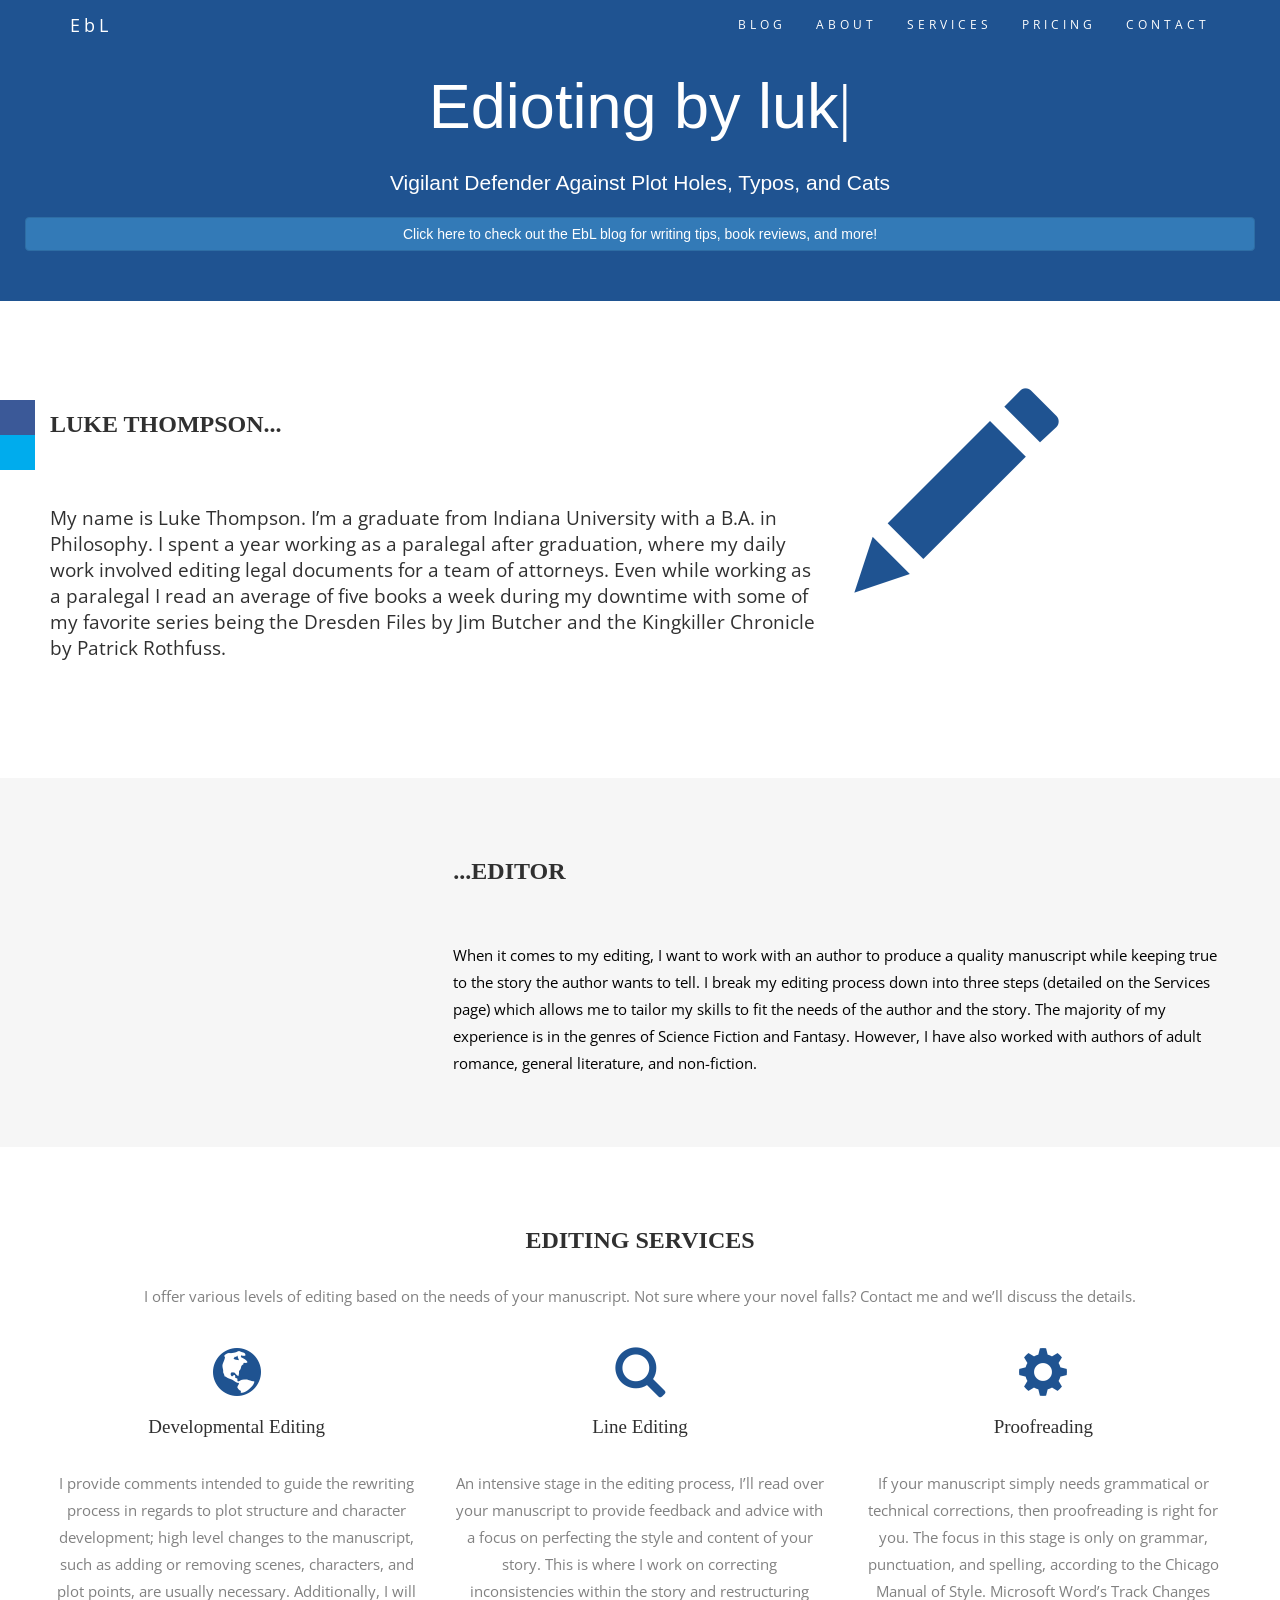
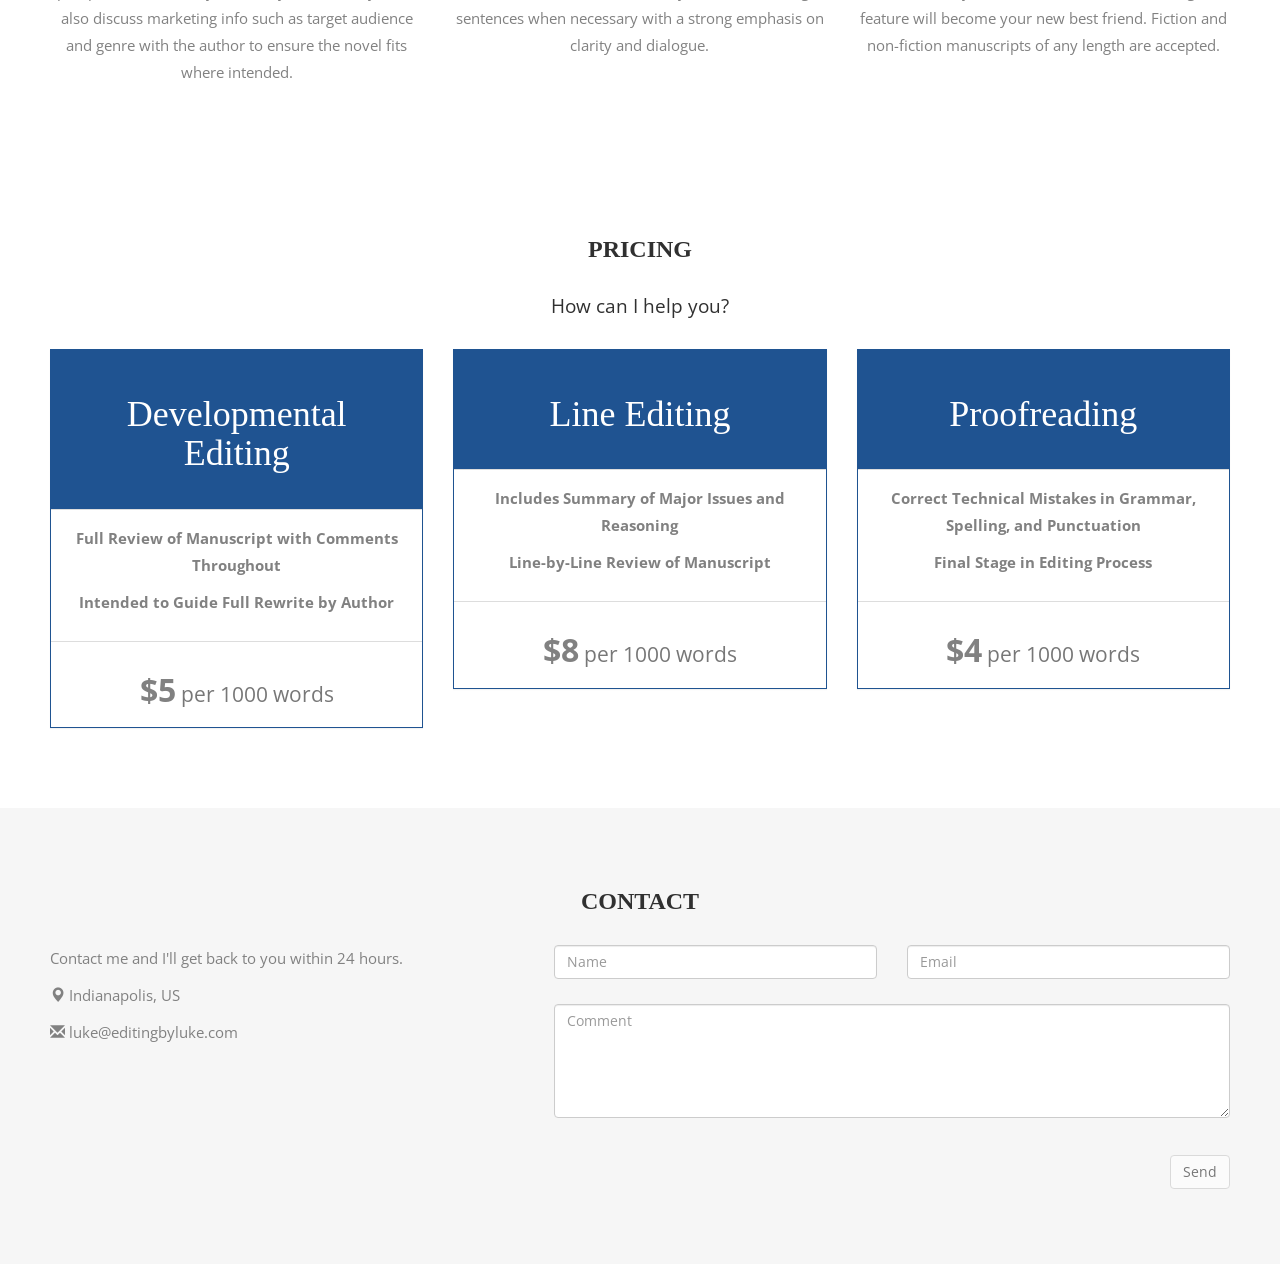
==== index.html @ 29167a0b "final" ====
<!DOCTYPE html>
<html lang="en">
<head>
    <title>Editing by Luke</title>
    <meta charset="utf-8">
    <meta name="viewport" content="width=device-width, initial-scale=1">
    <link rel="stylesheet" href="https://maxcdn.bootstrapcdn.com/bootstrap/3.3.7/css/bootstrap.min.css">
    <link href="https://fonts.googleapis.com/css?family=Old+Standard+TT|Open+Sans" rel="stylesheet">
    <link href="style.css" rel="stylesheet">
    <script src="https://ajax.googleapis.com/ajax/libs/jquery/3.1.1/jquery.min.js"></script>
    <script src="https://maxcdn.bootstrapcdn.com/bootstrap/3.3.7/js/bootstrap.min.js"></script>
    <script src="jquery.js"></script>
    <script src="typed.js"></script>

    <script>
        $(function() {
            $(".element").typed({
                strings: ["Edioting by luke", "Editing by Luke"],
                typeSpeed: 75
            });
        });
    </script>

</head>

<body id="myPage" data-spy="scroll" data-target=".navbar" data-offset="60">

  <aside id="sticky-social">
    <ul>
        <li><a href="http://www.facebook.com/lukthomp" class="entypo-facebook" target="_blank"><span>Facebook</span></a></li>
        <li><a href="http://www.twitter.com/lukthomp" class="entypo-twitter" target="_blank"><span>Twitter</span></a></li>
        <!-- <li><a href="#" class="entypo-gplus" target="_blank"><span>Google+</span></a></li>
        <li><a href="#" class="entypo-linkedin" target="_blank"><span>LinkedIn</span></a></li>
        <li><a href="#" class="entypo-instagrem" target="_blank"><span>Instagram</span></a></li>
        <li><a href="#" class="entypo-stumbleupon" target="_blank"><span>StumbleUpon</span></a></li>
        <li><a href="#" class="entypo-pinterest" target="_blank"><span>Pinterest</span></a></li>
        <li><a href="#" class="entypo-flickr" target="_blank"><span>Flickr</span></a></li>
        <li><a href="#" class="entypo-tumblr" target="_blank"><span>Tumblr</span></a></li>-->
    </ul>
</aside>

    <nav class="navbar navbar-default navbar-fixed-top">
        <div class="container">
            <div class="navbar-header">
                <button type="button" class="navbar-toggle" data-toggle="collapse" data-target="#myNavbar">
        <span class="icon-bar"></span>
        <span class="icon-bar"></span>
        <span class="icon-bar"></span>
      </button>
                <a class="navbar-brand" href="#myPage">EbL</a>
            </div>
            <div class="collapse navbar-collapse" id="myNavbar">
                <ul class="nav navbar-nav navbar-right">
                    <li><a href="http://www.editingbyluke.com/blog">BLOG</a></li>
                    <li><a href="#about">ABOUT</a></li>
                    <li><a href="#services">SERVICES</a></li>
                    <!--<li><a href="#portfolio">TESTIMONIALS</a></li>-->
                    <li><a href="#pricing">PRICING</a></li>
                    <li><a href="#contact">CONTACT</a></li>
                </ul>
            </div>
        </div>
    </nav>

    <div class="jumbotron text-center">
        <span id="editing" class="element"></span>
        <p>Vigilant Defender Against Plot Holes, Typos, and Cats</p>
        <a href="http://www.editingbyluke.com/blog" button type="button" class="btn btn-primary btn-block">Click here to check out the EbL blog for writing tips, book reviews, and more!</a>
    </div>

    <!-- Container (About Section) -->
    <div id="about" class="container-fluid">
        <div class="row">
            <div class="col-sm-8">
                <h2>Luke Thompson...</h2><br>
                <h4>My name is Luke Thompson. I’m a graduate from Indiana University with a B.A. in Philosophy. I spent a year working as a paralegal after graduation, where my daily work involved editing legal documents for a team of attorneys. Even while working as a paralegal I read an average of five books a week during my downtime with some of my favorite series being the Dresden Files by Jim Butcher and the Kingkiller Chronicle by Patrick Rothfuss. </h4><br>
            </div>
            <div class="col-sm-4">
                <span class="glyphicon glyphicon-pencil logo"></span>
            </div>
        </div>
    </div>

    <div id="editbox" class="container-fluid bg-grey">
        <div class="row">
            <div class="col-sm-4">
            </div>
            <div class="col-sm-8">
                <h2>...Editor</h2><br>
                <p>When it comes to my editing, I want to work with an author to produce a quality manuscript while keeping true to the story the author wants to tell. I break my editing process down into three steps (detailed on the Services page) which
                    allows me to tailor my skills to fit the needs of the author and the story. The majority of my experience is in the genres of Science Fiction and Fantasy. However, I have also worked with authors of adult romance, general literature,
                    and non-fiction. </p>
            </div>
        </div>
    </div>

    <!-- Container (Services Section) -->
    <div id="services" class="container-fluid text-center">
        <h2>Editing Services</h2>
        <p>I offer various levels of editing based on the needs of your manuscript. Not sure where your novel falls? Contact me and we’ll discuss the details. </p>
        <br>
        <div id="serviced" class="row slideanim">
            <div class="col-sm-4">
                <span class="glyphicon glyphicon-globe logo-small"></span>
                <h4>Developmental Editing</h4>
                <p>I provide comments intended to guide the rewriting process in regards to plot structure and character development; high level changes to the manuscript, such as adding or removing scenes, characters, and plot points, are usually necessary. Additionally, I will also discuss marketing info such as target audience and genre with the author to ensure the novel fits where intended. </p>
            </div>
            <div class="col-sm-4">
                <span class="glyphicon glyphicon-search logo-small"></span>
                <h4>Line Editing</h4>
                <p>An intensive stage in the editing process, I’ll read over your manuscript to provide feedback and advice with a focus on perfecting the style and content of your story. This is where I work on correcting inconsistencies within the story and restructuring sentences when necessary with a strong emphasis on clarity and dialogue.</p>
            </div>
            <div class="col-sm-4">
                <span class="glyphicon glyphicon-cog logo-small"></span>
                <h4>Proofreading</h4>
                <p>	If your manuscript simply needs grammatical or technical corrections, then proofreading is right for you. The focus in this stage is only on grammar, punctuation, and spelling, according to the Chicago Manual of Style. Microsoft Word’s Track Changes feature will become your new best friend. Fiction and non-fiction manuscripts of any length are accepted.</p>
            </div>
        </div>
    </div>
<!--
    <!- - Container (Portfolio Section) - ->
    <div id="portfolio" class="container-fluid text-center bg-grey">
        <h2 class="slideanim">What my writers say</h2>
        <div id="myCarousel" class="carousel slide slideanim text-center" data-ride="carousel">
            <!- - Indicators - ->
            <ol class="carousel-indicators">
                <li data-target="#myCarousel" data-slide-to="0" class="active"></li>
                <li data-target="#myCarousel" data-slide-to="1"></li>
                <li data-target="#myCarousel" data-slide-to="2"></li>
            </ol>

            <!- - Wrapper for slides - ->
            <div class="carousel-inner" role="listbox">
                <div class="item active">
                    <h4>"Luke knows the English language.  I do not."<br><span style="font-style:normal;">Michael Roe, Pen Guy</span></h4>
                </div>
                <div class="item">
                    <h4>"One word.  That's how long my book is."<br><span style="font-style:normal;">John Doe, <em>This Book Has One Word In It</em></span></h4>
                </div>
                <div class="item">
                    <h4>"My dream is to write a coffeetable book of dank memes."<br><span style="font-style:normal;">President-Elect Donald J. Trump</span></h4>
                </div>
            </div>

            <!- - Left and right controls - ->
            <a class="left carousel-control" href="#myCarousel" role="button" data-slide="prev">
                <span class="glyphicon glyphicon-chevron-left" aria-hidden="true"></span>
                <span class="sr-only">Previous</span>
            </a>
            <a class="right carousel-control" href="#myCarousel" role="button" data-slide="next">
                <span class="glyphicon glyphicon-chevron-right" aria-hidden="true"></span>
                <span class="sr-only">Next</span>
            </a>
        </div>
    </div>
-->
    <!-- Container (Pricing Section) -->
    <div id="pricing" class="container-fluid">
        <div class="text-center">
            <h2>Pricing</h2>
            <h4>How can I help you?</h4>
        </div>
        <div class="row slideanim">
            <div class="col-sm-4 col-xs-12">
                <div class="panel panel-default text-center">
                    <div class="panel-heading">
                        <h1>Developmental Editing</h1>
                    </div>
                    <div class="panel-body">
                        <p><strong>Full Review of Manuscript with Comments Throughout</strong></p>
                        <p><strong>Intended to Guide Full Rewrite by Author</strong></p>
                    </div>
                    <div class="panel-footer">
                        <h3><strong>$5</strong><small> per 1000 words</small></h3>
                    </div>
                </div>
            </div>
            <div class="col-sm-4 col-xs-12">
                <div class="panel panel-default text-center">
                    <div class="panel-heading">
                        <h1>Line Editing</h1>
                    </div>
                    <div class="panel-body">
                        <p><strong>Includes Summary of Major Issues and Reasoning</strong></p>
                        <p><strong>Line-by-Line Review of Manuscript</strong></p>
                    </div>
                    <div class="panel-footer">
                      <h3><strong>$8</strong><small> per 1000 words</small></h3>
                    </div>
                </div>
            </div>
            <div class="col-sm-4 col-xs-12">
                <div class="panel panel-default text-center">
                    <div class="panel-heading">
                        <h1>Proofreading</h1>
                    </div>
                    <div class="panel-body">
                        <p><strong>Correct Technical Mistakes in Grammar, Spelling, and Punctuation</strong></p>
                        <p><strong>Final Stage in Editing Process</strong></p>
                    </div>
                    <div class="panel-footer">
                      <h3><strong>$4</strong><small> per 1000 words</small></h3>
                    </div>
                </div>
            </div>
        </div>
    </div>


    <!-- Container (Contact Section) -->
    <div id="contact" class="container-fluid slideanim bg-grey">
        <h2 class="text-center">CONTACT</h2>
        <div class="row">
            <div class="col-sm-5">
                <p>Contact me and I'll get back to you within 24 hours.</p>
                <p><span class="glyphicon glyphicon-map-marker"></span> Indianapolis, US</p>
                <p><span class="glyphicon glyphicon-envelope"></span> luke@editingbyluke.com</p>
            </div>
            <div class="col-sm-7">
                <form id="contact-form" method="post" action="sendmail.php" role="form">
                    <div class="messages"></div>
                    <div class="row">
                        <div class="col-sm-6 form-group">
                            <input class="form-control" id="name" name="name" placeholder="Name" type="text" required>
                            <div class="help-block with-errors"></div>
                        </div>
                        <div class="col-sm-6 form-group">
                            <input class="form-control" id="email" name="email" placeholder="Email" type="email" required>
                            <div class="help-block with-errors"></div>
                        </div>
                    </div>
                    <textarea class="form-control" id="comments" name="comments" placeholder="Comment" rows="5"></textarea><br>
                    <div class="help-block with-errors"></div>
                    <div class="row">
                        <div class="col-sm-12 form-group">
                            <button class="btn btn-default pull-right" type="submit">Send</button>
                        </div>
                    </div>
                </form>
            </div>
        </div>
    </div>
    <script>
        $(document).ready(function() {
            // Add smooth scrolling to all links in navbar + footer link
            $(".navbar a, footer a[href='#myPage']").on('click', function(event) {
                // Make sure this.hash has a value before overriding default behavior
                if (this.hash !== "") {
                    // Prevent default anchor click behavior
                    event.preventDefault();

                    // Store hash
                    var hash = this.hash;

                    // Using jQuery's animate() method to add smooth page scroll
                    // The optional number (900) specifies the number of milliseconds it takes to scroll to the specified area
                    $('html, body').animate({
                        scrollTop: $(hash).offset().top
                    }, 900, function() {

                        // Add hash (#) to URL when done scrolling (default click behavior)
                        window.location.hash = hash;
                    });
                } // End if
            });

            $(window).scroll(function() {
                $(".slideanim").each(function() {
                    var pos = $(this).offset().top;

                    var winTop = $(window).scrollTop();
                    if (pos < winTop + 600) {
                        $(this).addClass("slide");
                    }
                });
            });
        })
    </script>

    <script src="sendmail.js"></script>
    <script src="validator.js"></script>

</body>

</html>
---- style.css ----
@import url(http://weloveiconfonts.com/api/?family=entypo);

[class*="entypo-"]:before {
   font-family: "entypo", sans-serif;
}
a {
   text-decoration: none;
}
ul {
   list-style: none;
   margin: 0;
   padding: 0;
}

/*.container {
   margin: 0 auto;
   padding: 20px 50px;
   background: white;
}*/

#sticky-social {
   left: 0;
   position: fixed;
   top: 400px;
   z-index: 10;
}

#sticky-social a {
   background: #333;
   color: #fff;
   display: block;
   height: 35px;
   font: 16px "Open Sans", sans-serif;
   line-height: 35px;
   position: relative;
   text-align: center;
   width: 35px;
}
#sticky-social a span {
   line-height: 35px;
   left: -120px;
   position: absolute;
   text-align:center;
   width:120px;
}
#sticky-social a:hover span {
   left: 100%;
}
#sticky-social a[class*="facebook"],
#sticky-social a[class*="facebook"]:hover,
#sticky-social a[class*="facebook"] span { background: #3b5998; }

#sticky-social a[class*="twitter"],
#sticky-social a[class*="twitter"]:hover,
#sticky-social a[class*="twitter"] span { background: #00aced; }
/*
#sticky-social a[class*="gplus"],
#sticky-social a[class*="gplus"]:hover,
#sticky-social a[class*="gplus"] span { background: #dd4b39; }

#sticky-social a[class*="linkedin"],
#sticky-social a[class*="linkedin"]:hover,
#sticky-social a[class*="linkedin"] span { background: #007bb6; }

#sticky-social a[class*="instagrem"],
#sticky-social a[class*="instagrem"]:hover,
#sticky-social a[class*="instagrem"] span { background: #517fa4; }

#sticky-social a[class*="stumbleupon"],
#sticky-social a[class*="stumbleupon"]:hover,
#sticky-social a[class*="stumbleupon"] span { background: #eb4924; }

#sticky-social a[class*="pinterest"],
#sticky-social a[class*="pinterest"]:hover,
#sticky-social a[class*="pinterest"] span { background: #cc2127; }

#sticky-social a[class*="flickr"],
#sticky-social a[class*="flickr"]:hover,
#sticky-social a[class*="flickr"] span { background: #ff0084; }

#sticky-social a[class*="tumblr"],
#sticky-social a[class*="tumblr"]:hover,
#sticky-social a[class*="tumblr"] span { background: #32506d; }*/

body {
    font: 400 15px Open Sans, sans-serif;
    line-height: 1.8;
    color: #818181;
}

h2 {
    font-family: Old Standard TT;
    font-size: 24px;
    text-transform: uppercase;
    color: #303030;
    font-weight: 600;
    margin-bottom: 30px;
}

h4 {
    font-family: Open Sans;
    font-size: 19px;
    line-height: 1.375em;
    color: #303030;
    font-weight: 400;
    margin-bottom: 30px;
}

#editing {
    fontfamily: Old Standard TT;
    font-size: 63px;
    color: white;
}

#serviced h4 {
    font-family: Old Standard TT;
}

#pricing h1 {
    font-family: Old Standard TT;
}

#editbox  {
    background-image: url("http://i.imgur.com/8rT6X0W.jpg");
    background-attachment: fixed;
    background-position: center;
    background-repeat: no-repeat;
    background-size: cover;
    color: black;

}

#portfolio  {
  background-image: url("http://i.imgur.com/UryoTNL.jpg");
  background-attachment: fixed;
  background-position: center;
  background-repeat: no-repeat;
  background-size: cover;
  color: white;
}

#contact  {
  background-image: url("http://i.imgur.com/mUqJsK5.jpg");
  background-attachment: fixed;
  background-position: center top 200px;
  background-repeat: no-repeat;
  background-size: cover;
}

.btn {
    white-space: normal;
}

.jumbotron {
    background-color: #1f5391;
    color: #fff;
    padding: 50px 25px;
    font-family: Old Standard TT, sans-serif;
}

.container-fluid {
    padding: 60px 50px;
}

.bg-grey {
    background-color: #f6f6f6;
}

.logo-small {
    color: #1f5391;
    font-size: 50px;
}

.logo {
    color: #1f5391;
    font-size: 200px;
}

.thumbnail {
    padding: 0 0 15px 0;
    border: none;
    border-radius: 0;
}

.thumbnail img {
    width: 100%;
    height: 100%;
    margin-bottom: 10px;
}

.carousel-control.right, .carousel-control.left {
    background-image: none;
    color: #1f5391;
}

.carousel-indicators li {
    border-color: #1f5391;
}

.carousel-indicators li.active {
    background-color: #1f5391;
}

.item h4 {
    font-size: 19px;
    line-height: 1.375em;
    font-weight: 400;
    font-style: italic;
    margin: 70px 0;
}

.item span {
    font-style: normal;
}

.panel {
    border: 1px solid #1f5391;
    border-radius: 0 !important;
    transition: box-shadow 0.5s;
}

.panel:hover {
    box-shadow: 5px 0px 40px rgba(0, 0, 0, .2);
}

.panel-footer .btn:hover {
    border: 1px solid #1f5391;
    background-color: #fff !important;
    color: #1f5391;
}

.panel-heading {
    color: #fff !important;
    background-color: #1f5391 !important;
    padding: 25px;
    border-bottom: 1px solid transparent;
    border-top-left-radius: 0px;
    border-top-right-radius: 0px;
    border-bottom-left-radius: 0px;
    border-bottom-right-radius: 0px;
}

.panel-footer {
    background-color: white !important;
}

.panel-footer h3 {
    font-size: 32px;
}

.panel-footer h4 {
    color: #aaa;
    font-size: 14px;
}

.panel-footer .btn {
    margin: 15px 0;
    background-color: #1f5391;
    color: #fff;
}

.navbar {
    margin-bottom: 0;
    background-color: #1f5391;
    z-index: 9999;
    border: 0;
    font-size: 12px !important;
    line-height: 1.42857143 !important;
    letter-spacing: 4px;
    border-radius: 0;
    font-family: Open Sans, sans-serif;
}

.navbar li a, .navbar .navbar-brand {
    color: #fff !important;
}

.navbar-nav li a:hover, .navbar-nav li.active a {
    color: #1f5391 !important;
    background-color: #fff !important;
}

.navbar-default .navbar-toggle {
    border-color: transparent;
    color: #fff !important;
}

footer .glyphicon {
    font-size: 20px;
    margin-bottom: 20px;
    color: #1f5391;
}

.slideanim {
    visibility: hidden;
}

.slide {
    animation-name: slide;
    -webkit-animation-name: slide;
    animation-duration: 1s;
    -webkit-animation-duration: 1s;
    visibility: visible;
}

.typed-cursor {
    font-family: Old Standard TT;
    font-size: 63px;
    opacity: 1;
    -webkit-animation: blink 0.7s infinite;
    -moz-animation: blink 0.7s infinite;
    animation: blink 0.7s infinite;
}

@keyframes blink {
    0% {
        opacity: 1;
    }
    50% {
        opacity: 0;
    }
    100% {
        opacity: 1;
    }
}

@-webkit-keyframes blink {
    0% {
        opacity: 1;
    }
    50% {
        opacity: 0;
    }
    100% {
        opacity: 1;
    }
}

@-moz-keyframes blink {
    0% {
        opacity: 1;
    }
    50% {
        opacity: 0;
    }
    100% {
        opacity: 1;
    }
}

@keyframes slide {
    0% {
        opacity: 0;
        transform: translateY(70%);
    }
    100% {
        opacity: 1;
        transform: translateY(0%);
    }
}

@-webkit-keyframes slide {
    0% {
        opacity: 0;
        -webkit-transform: translateY(70%);
    }
    100% {
        opacity: 1;
        -webkit-transform: translateY(0%);
    }
}

@media screen and (max-width: 768px) {
    .col-sm-4 {
        text-align: center;
        margin: 25px 0;
    }
    .btn-lg {
        width: 100%;
        margin-bottom: 35px;
    }
}

@media screen and (max-width: 480px) {
    .logo {
        font-size: 150px;
    }
}
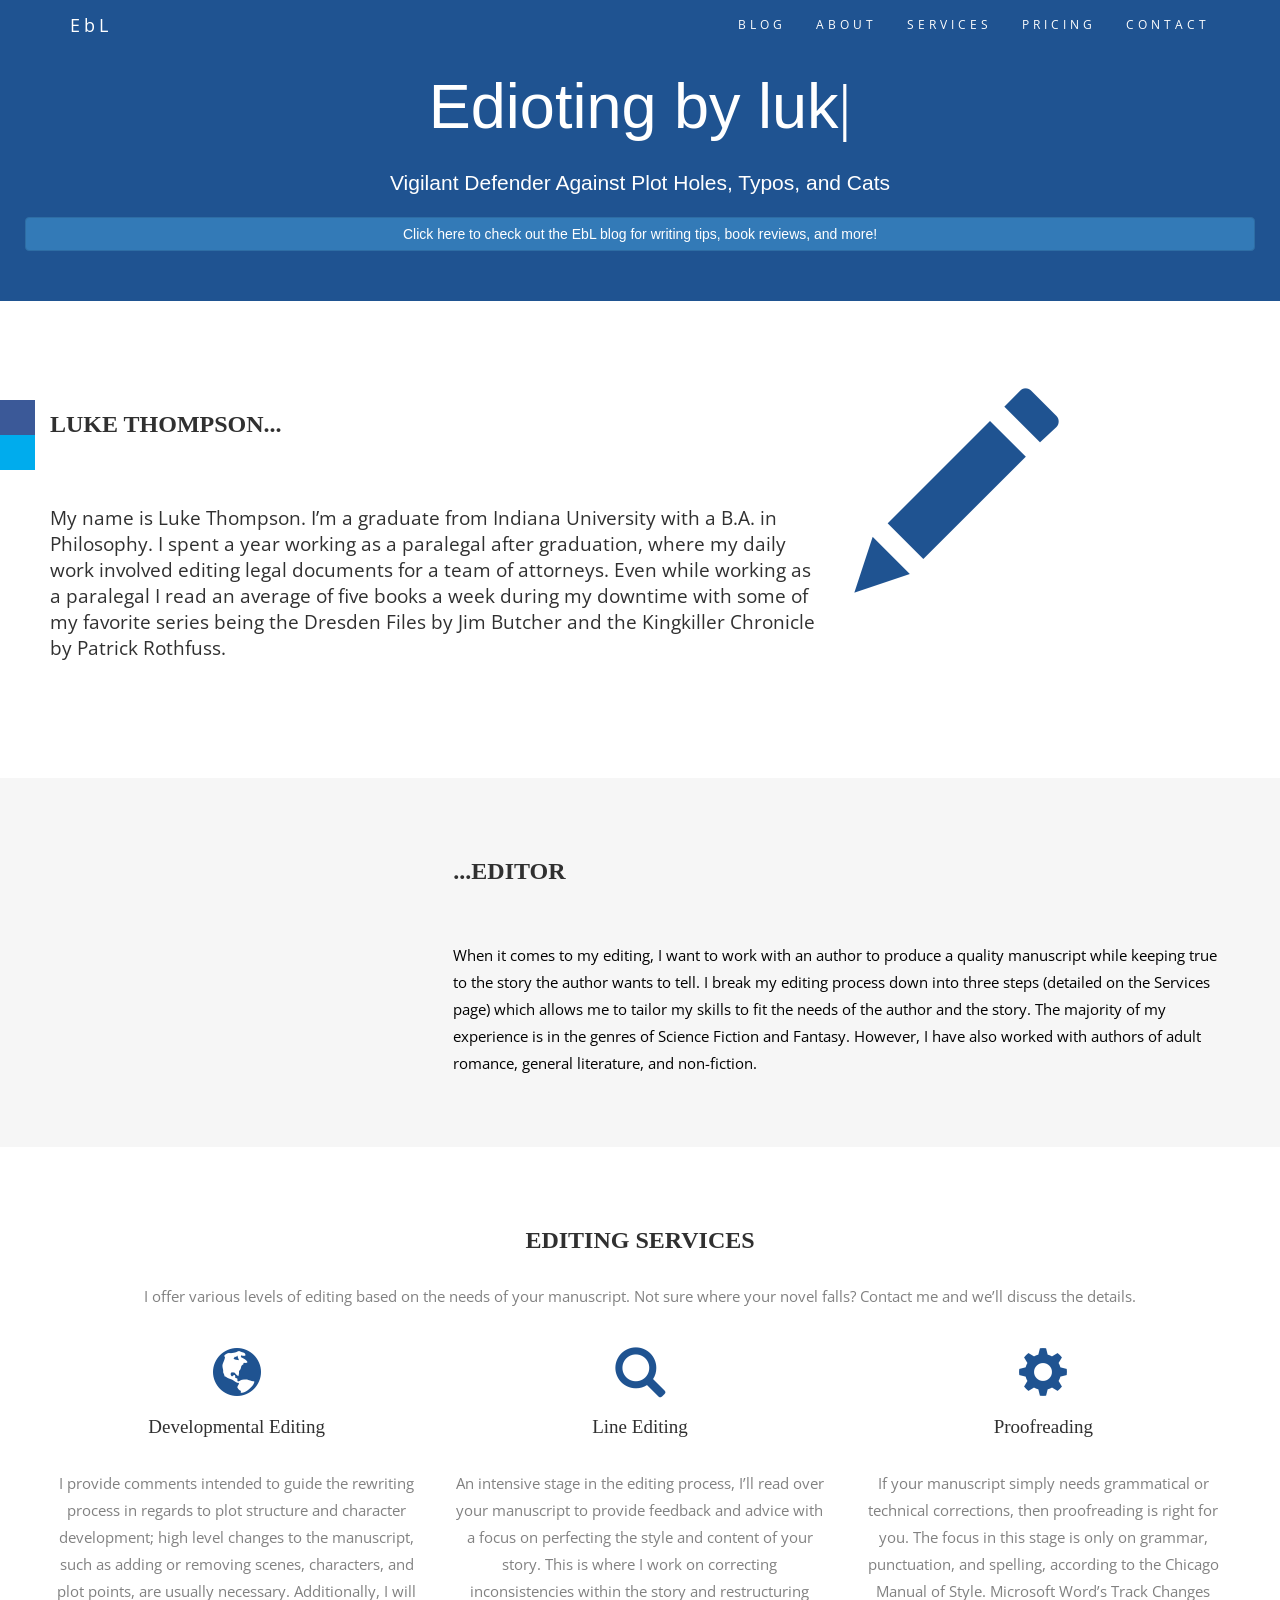
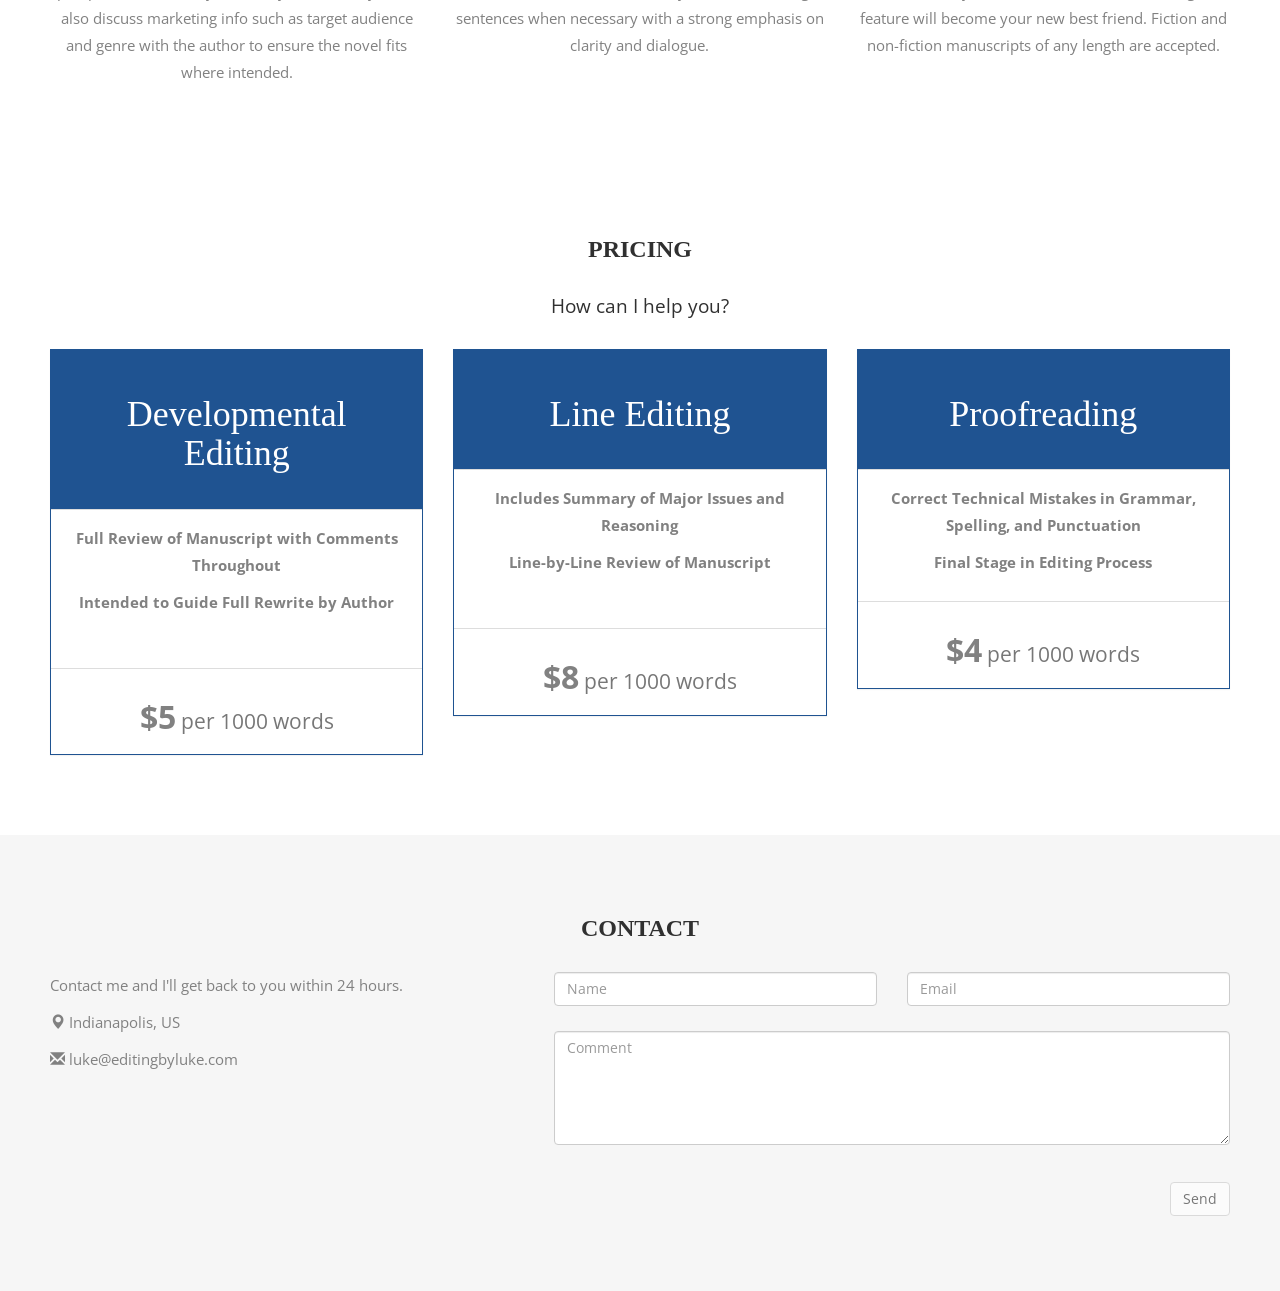
==== commit 31e95d74: "spacing" ====
--- a/index.html
+++ b/index.html
@@ -169,6 +169,7 @@
                     <div class="panel-body">
                         <p><strong>Full Review of Manuscript with Comments Throughout</strong></p>
                         <p><strong>Intended to Guide Full Rewrite by Author</strong></p>
+                      </br>
                     </div>
                     <div class="panel-footer">
                         <h3><strong>$5</strong><small> per 1000 words</small></h3>
@@ -183,6 +184,7 @@
                     <div class="panel-body">
                         <p><strong>Includes Summary of Major Issues and Reasoning</strong></p>
                         <p><strong>Line-by-Line Review of Manuscript</strong></p>
+                      </br>
                     </div>
                     <div class="panel-footer">
                       <h3><strong>$8</strong><small> per 1000 words</small></h3>
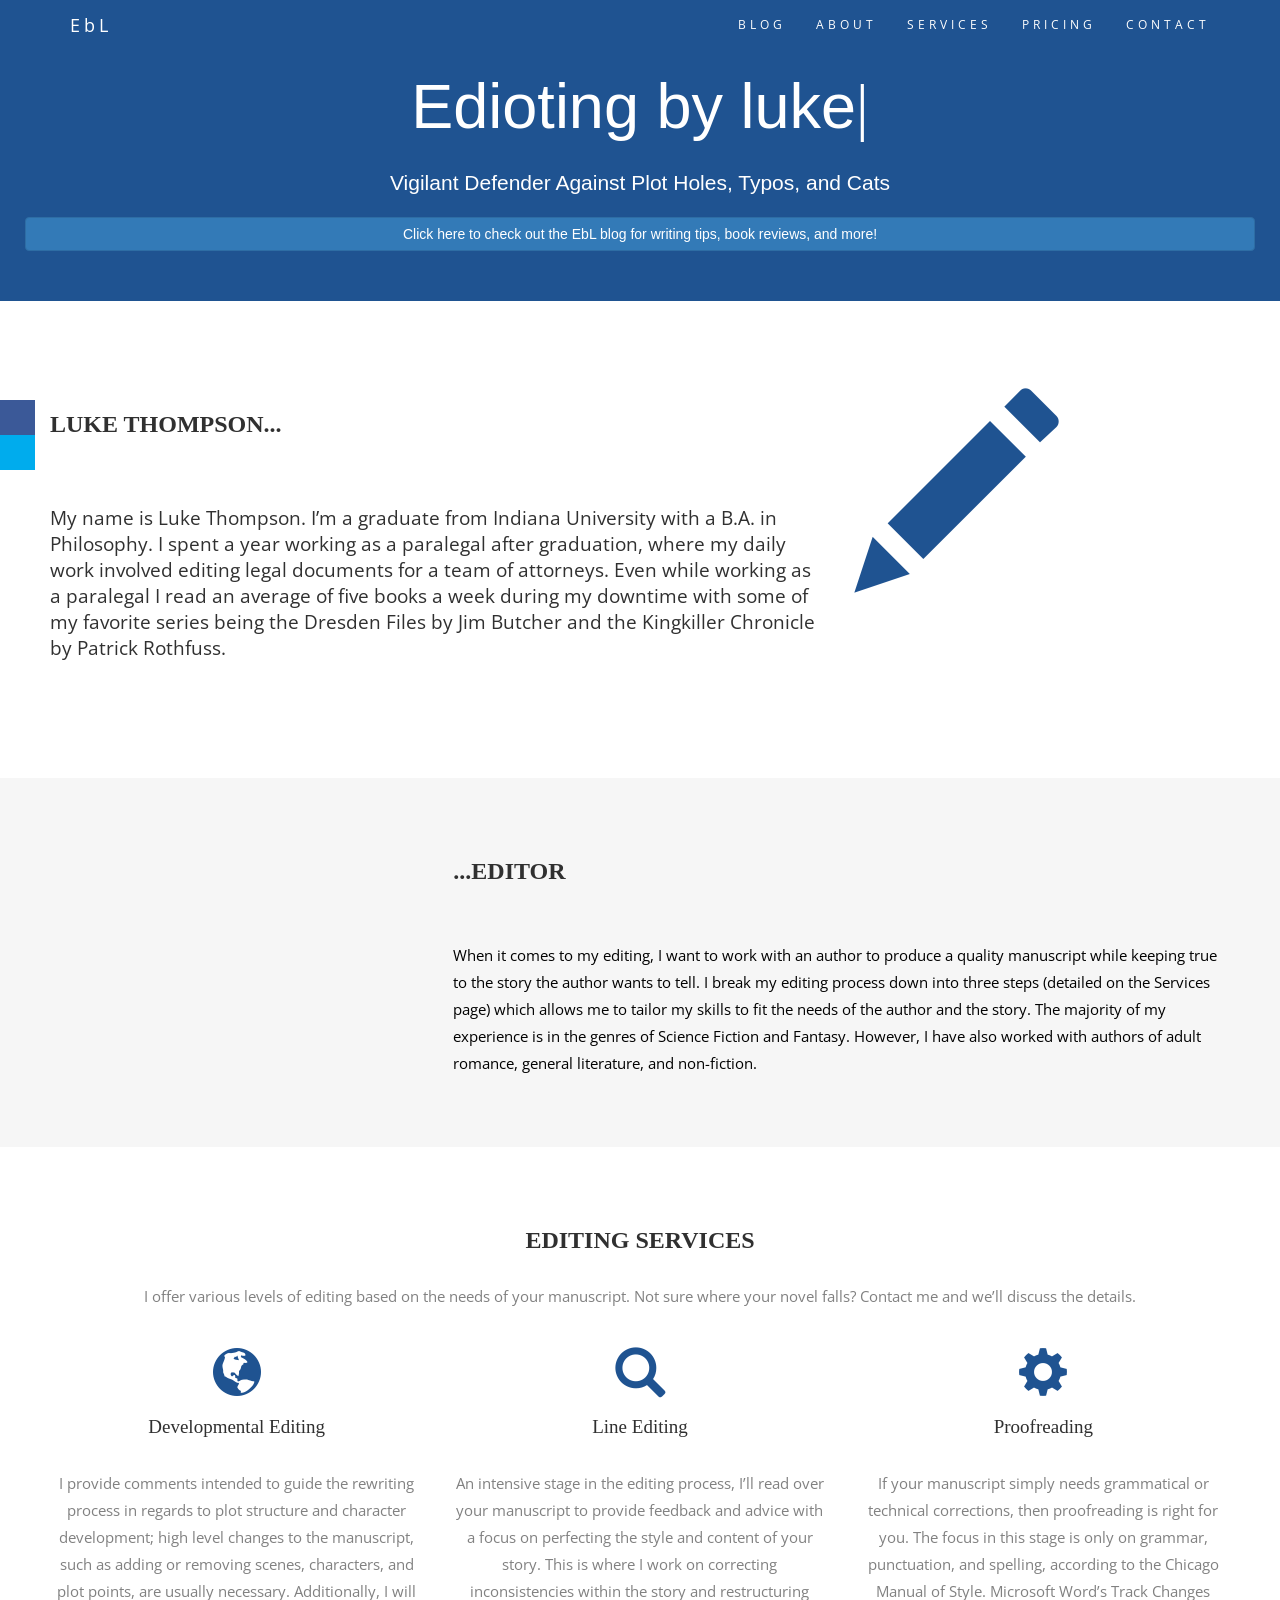
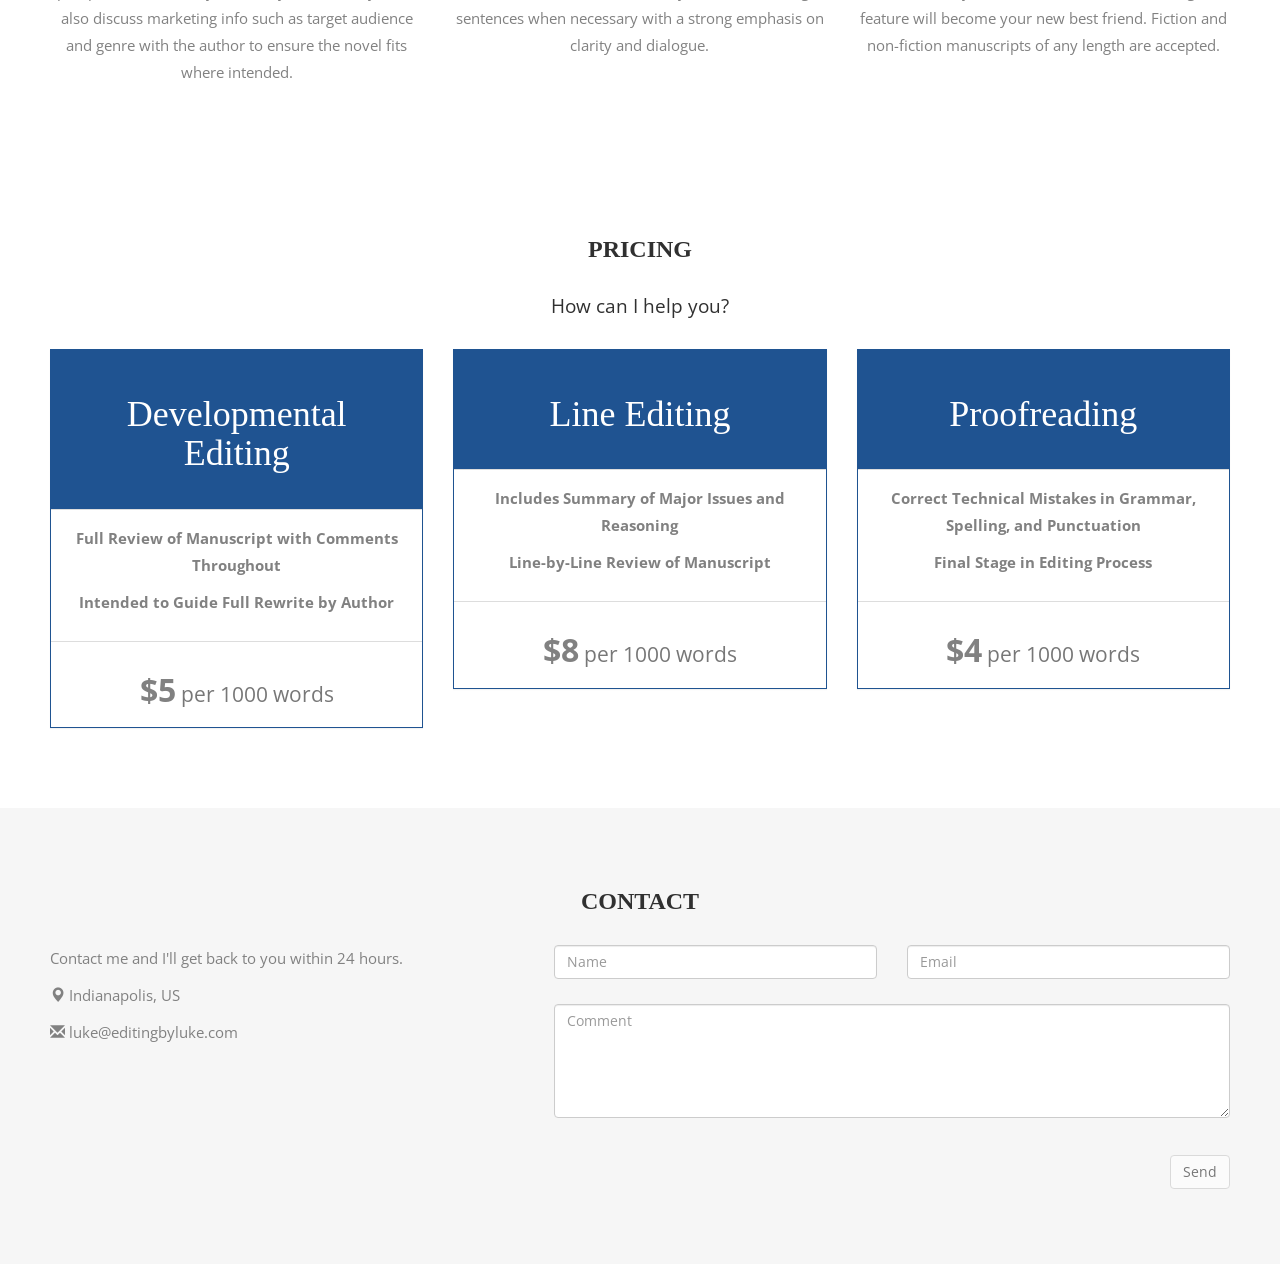
==== commit 679e4f7c: "spacing" ====
--- a/index.html
+++ b/index.html
@@ -169,7 +169,6 @@
                     <div class="panel-body">
                         <p><strong>Full Review of Manuscript with Comments Throughout</strong></p>
                         <p><strong>Intended to Guide Full Rewrite by Author</strong></p>
-                      </br>
                     </div>
                     <div class="panel-footer">
                         <h3><strong>$5</strong><small> per 1000 words</small></h3>
@@ -184,7 +183,6 @@
                     <div class="panel-body">
                         <p><strong>Includes Summary of Major Issues and Reasoning</strong></p>
                         <p><strong>Line-by-Line Review of Manuscript</strong></p>
-                      </br>
                     </div>
                     <div class="panel-footer">
                       <h3><strong>$8</strong><small> per 1000 words</small></h3>
--- a/style.css
+++ b/style.css
@@ -130,14 +130,14 @@
 
 }
 
-#portfolio  {
+/*#portfolio  {
   background-image: url("http://i.imgur.com/UryoTNL.jpg");
   background-attachment: fixed;
   background-position: center;
   background-repeat: no-repeat;
   background-size: cover;
   color: white;
-}
+}*/
 
 #contact  {
   background-image: url("http://i.imgur.com/mUqJsK5.jpg");
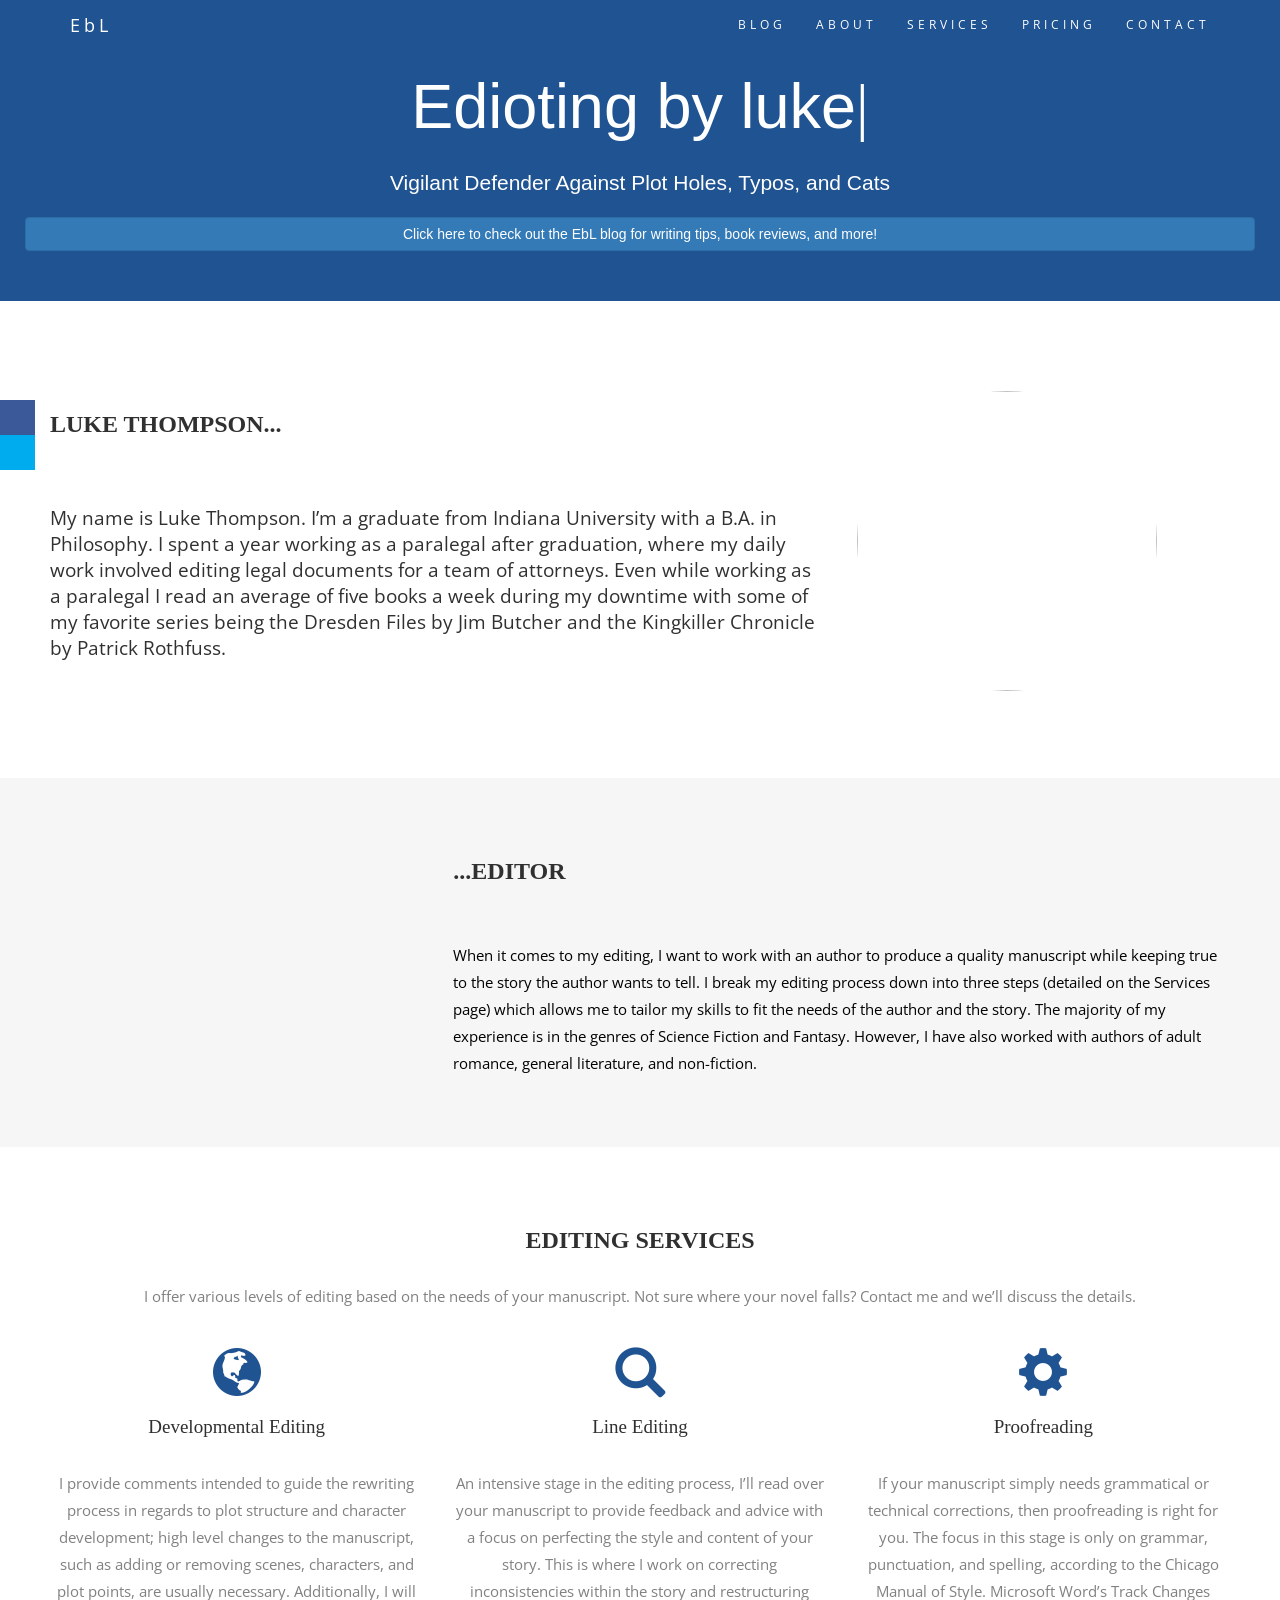
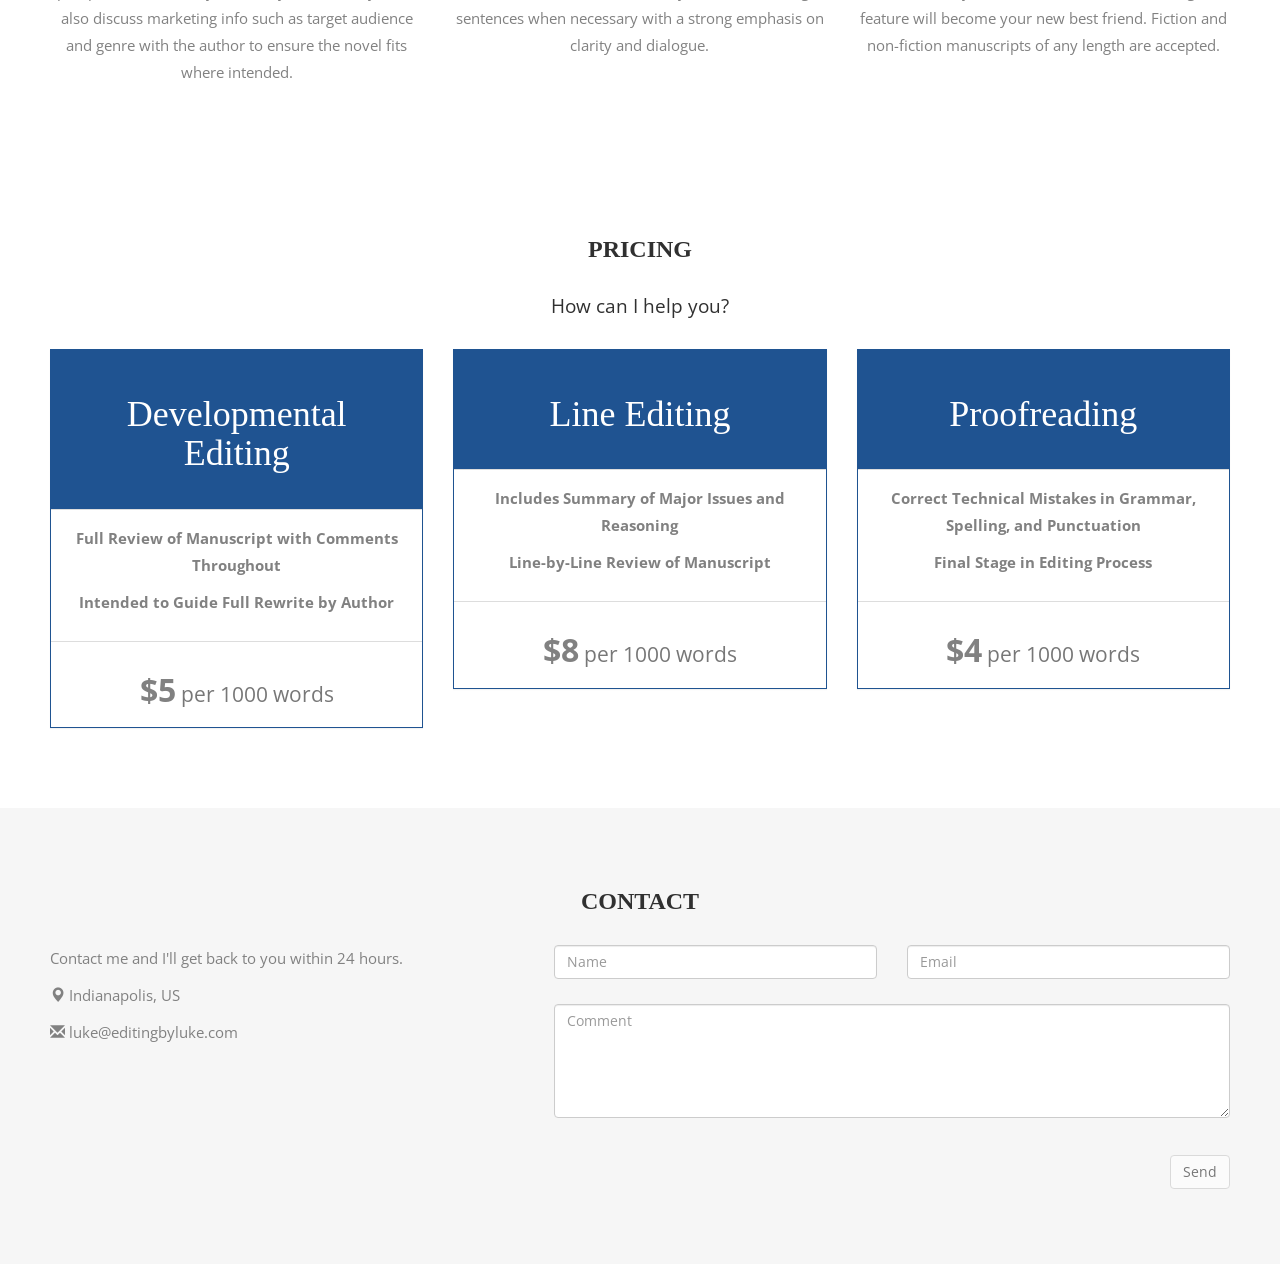
==== commit 91e2f878: "port" ====
--- a/index.html
+++ b/index.html
@@ -76,7 +76,7 @@
                 <h4>My name is Luke Thompson. I’m a graduate from Indiana University with a B.A. in Philosophy. I spent a year working as a paralegal after graduation, where my daily work involved editing legal documents for a team of attorneys. Even while working as a paralegal I read an average of five books a week during my downtime with some of my favorite series being the Dresden Files by Jim Butcher and the Kingkiller Chronicle by Patrick Rothfuss. </h4><br>
             </div>
             <div class="col-sm-4">
-                <span class="glyphicon glyphicon-pencil logo"></span>
+                <span><img id="lukeport" src="http://i.imgur.com/LlDdKYQ.png" class="img-circle"></img></span>
             </div>
         </div>
     </div>
--- a/style.css
+++ b/style.css
@@ -112,6 +112,11 @@
     color: white;
 }
 
+#lukeport  {
+    height: 300px;
+    width: 300px;
+}
+
 #serviced h4 {
     font-family: Old Standard TT;
 }
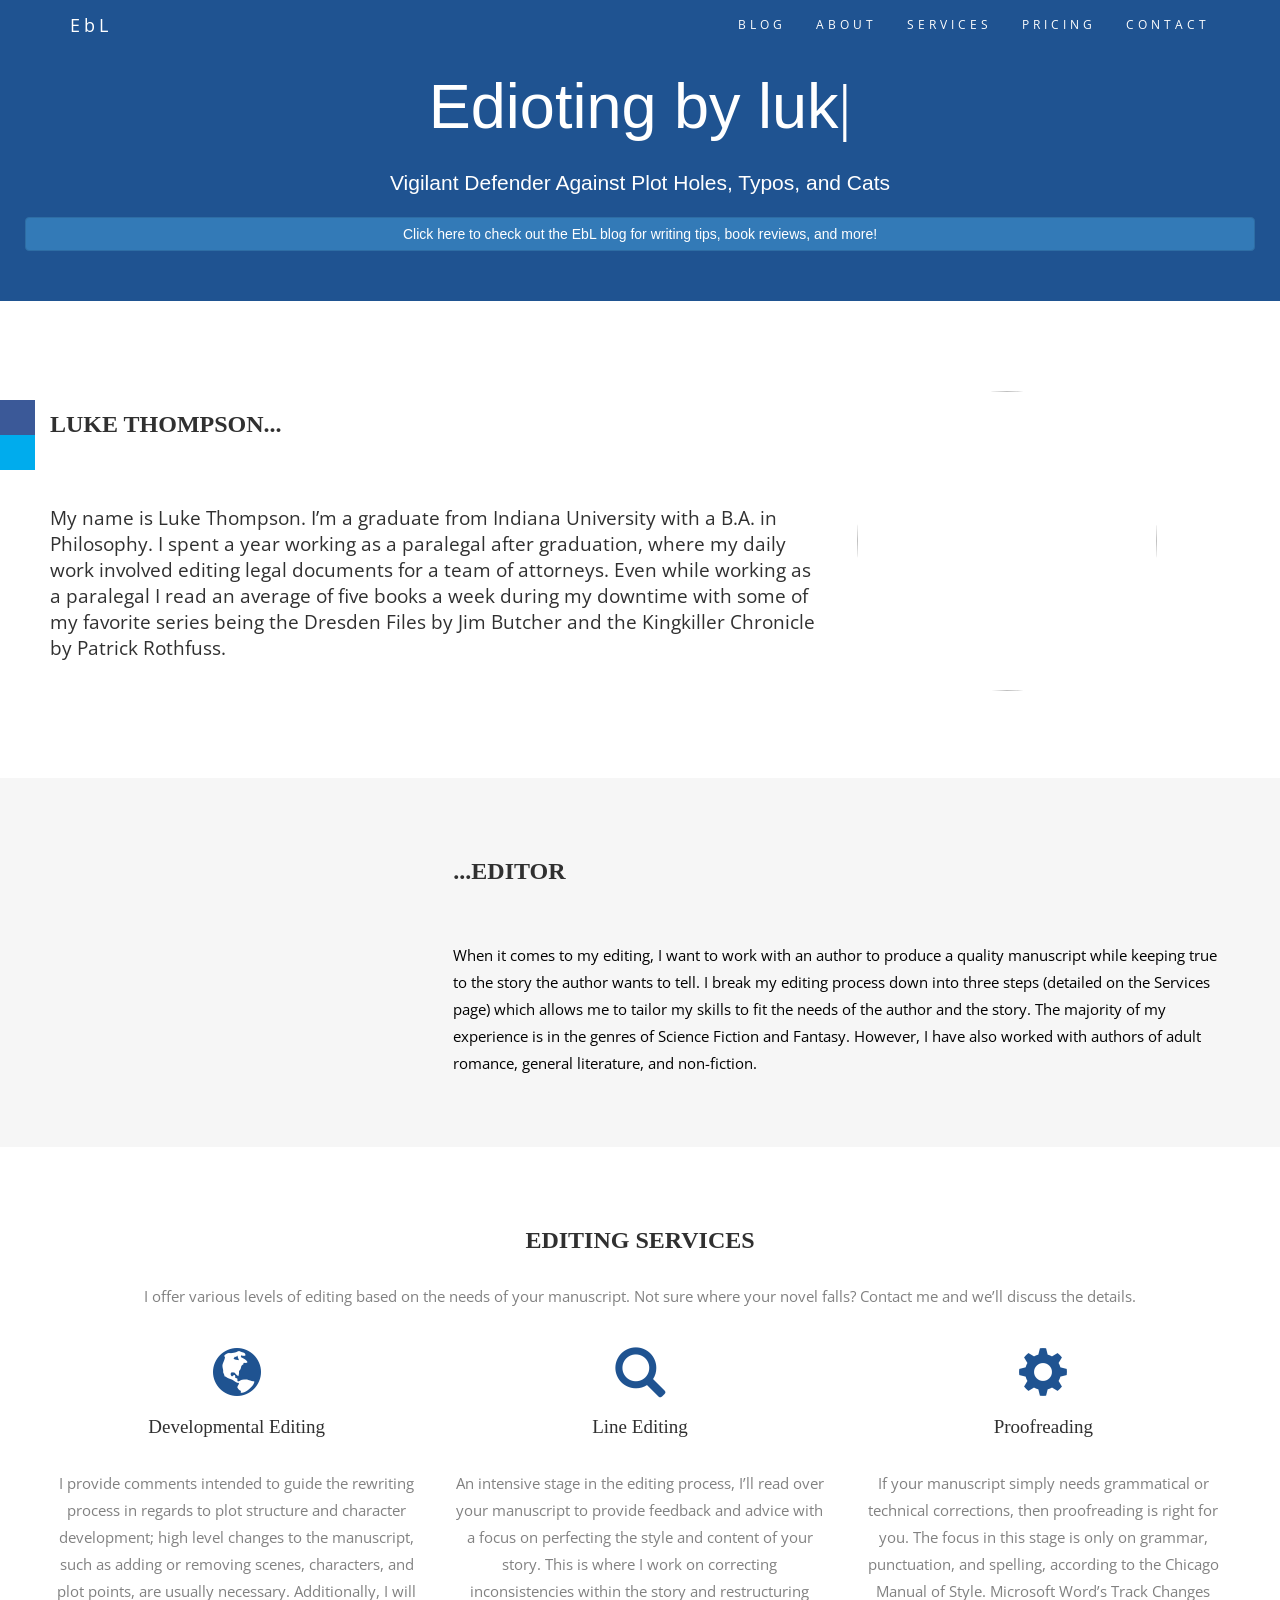
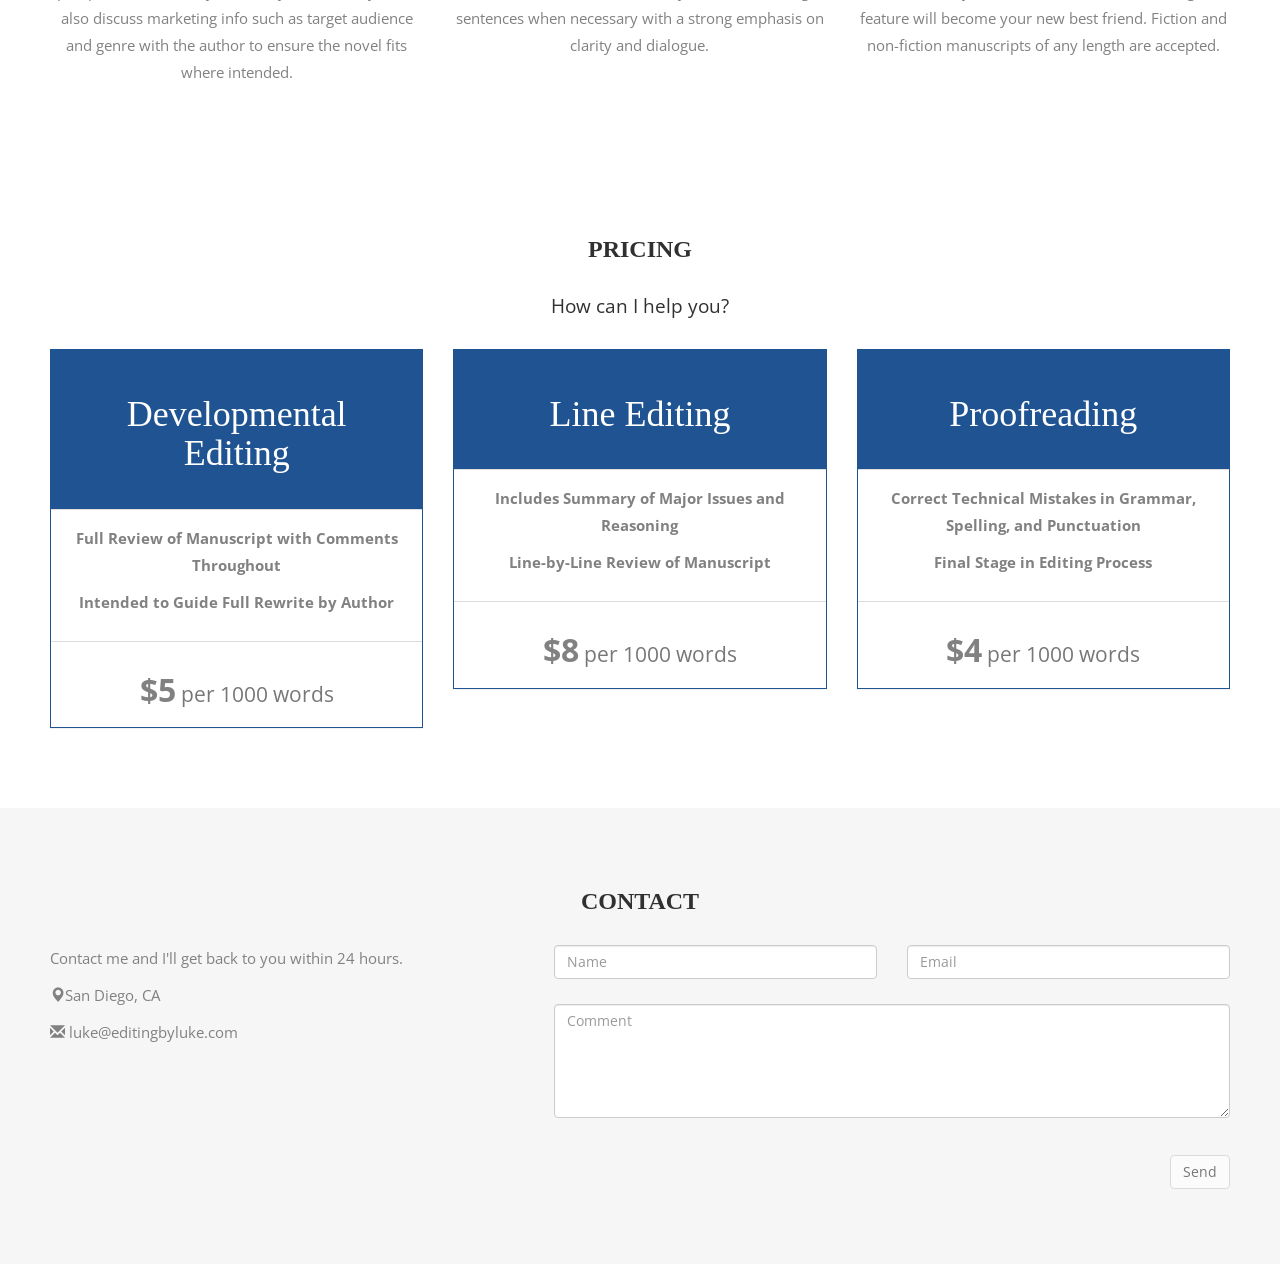
==== commit 6f707612: "Changed location to San Diego" ====
--- a/index.html
+++ b/index.html
@@ -213,7 +213,7 @@
         <div class="row">
             <div class="col-sm-5">
                 <p>Contact me and I'll get back to you within 24 hours.</p>
-                <p><span class="glyphicon glyphicon-map-marker"></span> Indianapolis, US</p>
+                <p><span class="glyphicon glyphicon-map-marker"></span>San Diego, CA</p>
                 <p><span class="glyphicon glyphicon-envelope"></span> luke@editingbyluke.com</p>
             </div>
             <div class="col-sm-7">
@@ -229,7 +229,7 @@
                             <div class="help-block with-errors"></div>
                         </div>
                     </div>
-                    <textarea class="form-control" id="comments" name="comments" placeholder="Comment" rows="5"></textarea><br>
+                    <textarea class="form-control" id="comments" name="comments" placeholder="Comment" rows="5" required></textarea><br>
                     <div class="help-block with-errors"></div>
                     <div class="row">
                         <div class="col-sm-12 form-group">
--- a/style.css
+++ b/style.css
@@ -115,6 +115,7 @@
 #lukeport  {
     height: 300px;
     width: 300px;
+    border-left: 100px;
 }
 
 #serviced h4 {
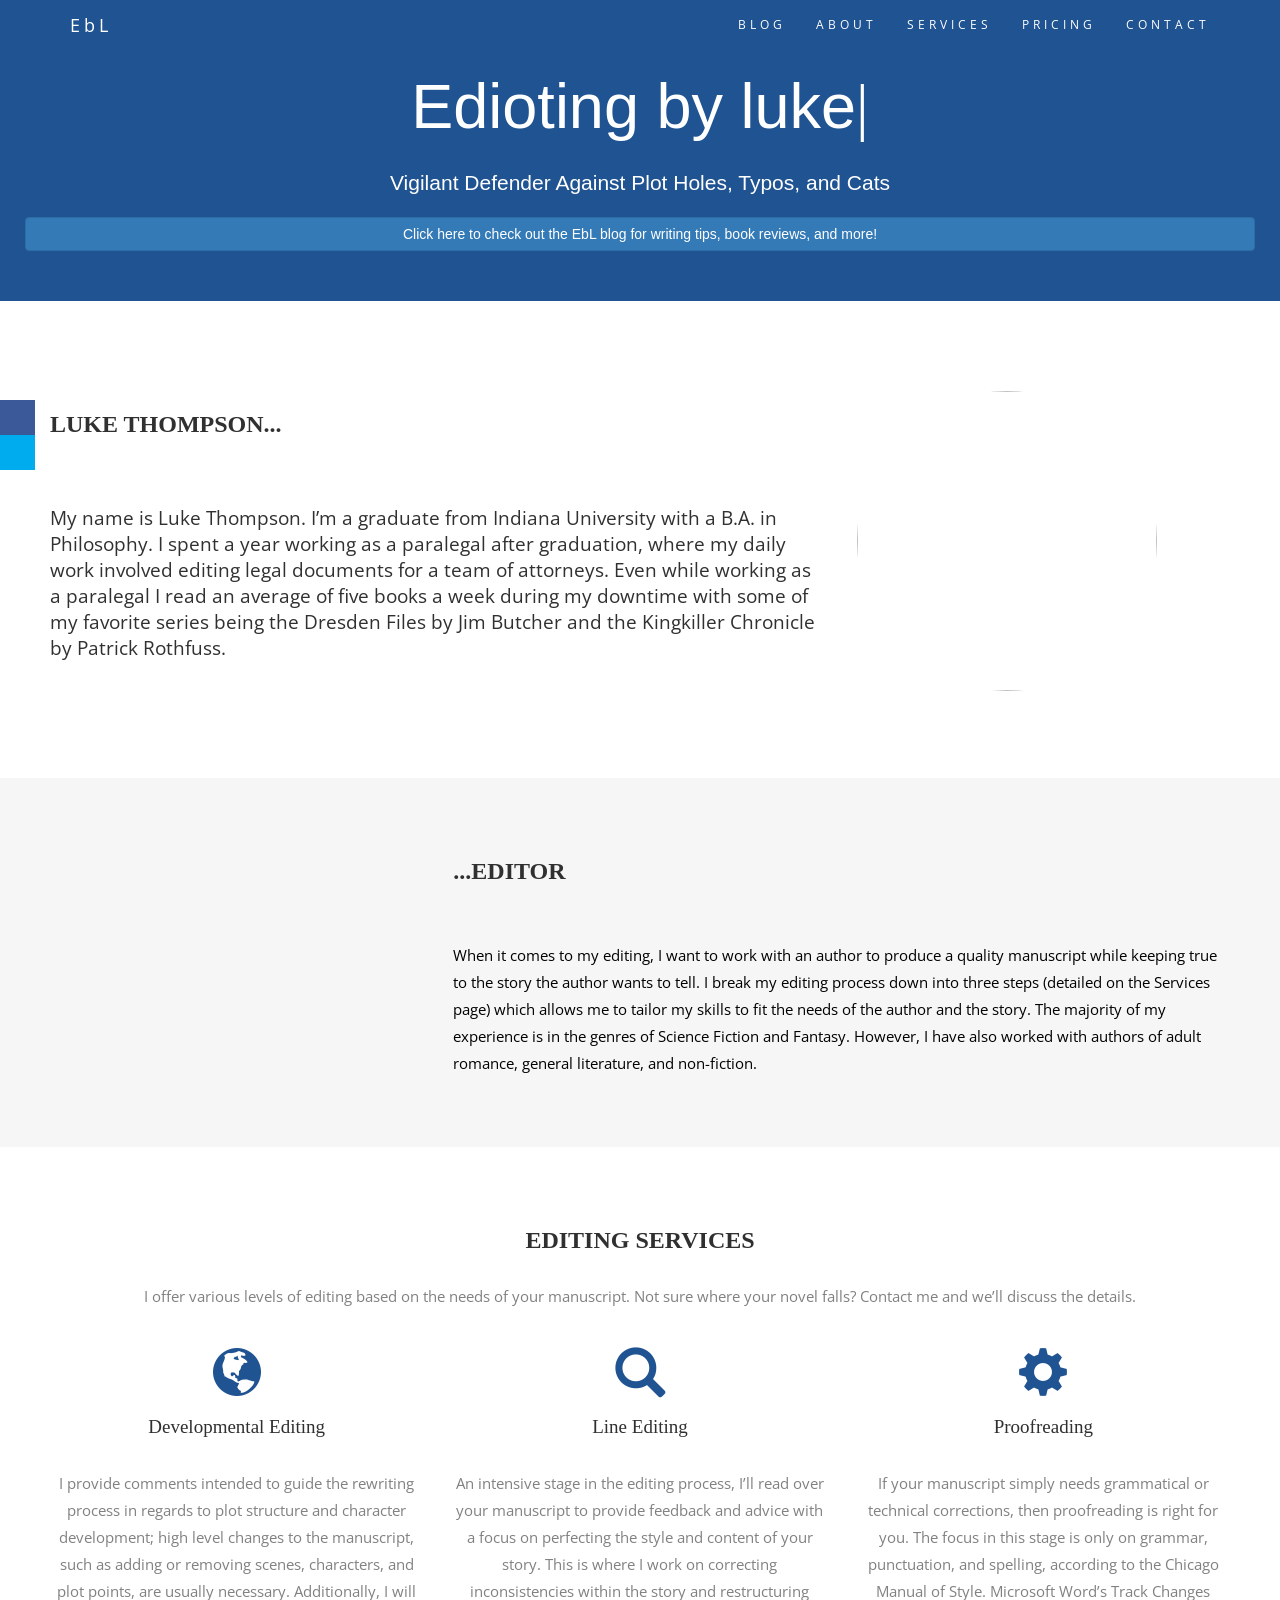
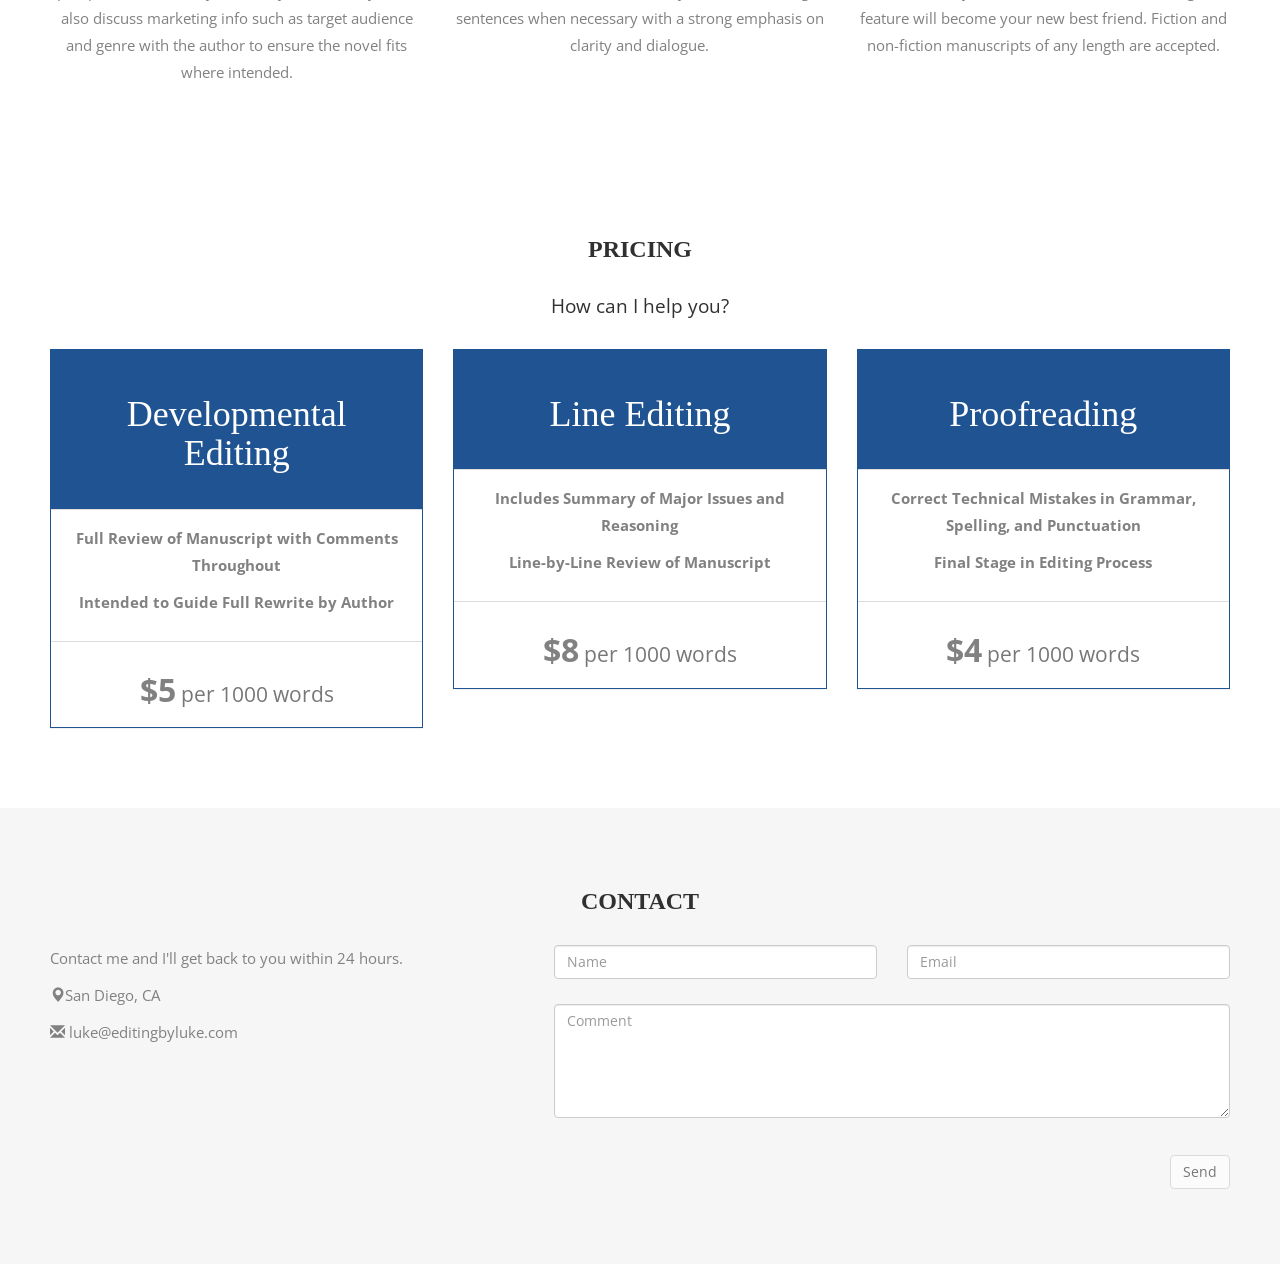
==== commit 1925cbe7: "Bot honeypot" ====
--- a/index.html
+++ b/index.html
@@ -219,6 +219,7 @@
             <div class="col-sm-7">
                 <form id="contact-form" method="post" action="sendmail.php" role="form">
                     <div class="messages"></div>
+                    <div class="hide-robot"><input name="firstname" type="text" id="firstname"></div>
                     <div class="row">
                         <div class="col-sm-6 form-group">
                             <input class="form-control" id="name" name="name" placeholder="Name" type="text" required>
--- a/style.css
+++ b/style.css
@@ -153,6 +153,10 @@
   background-size: cover;
 }
 
+.hide-robot{
+    display:none;
+}
+
 .btn {
     white-space: normal;
 }
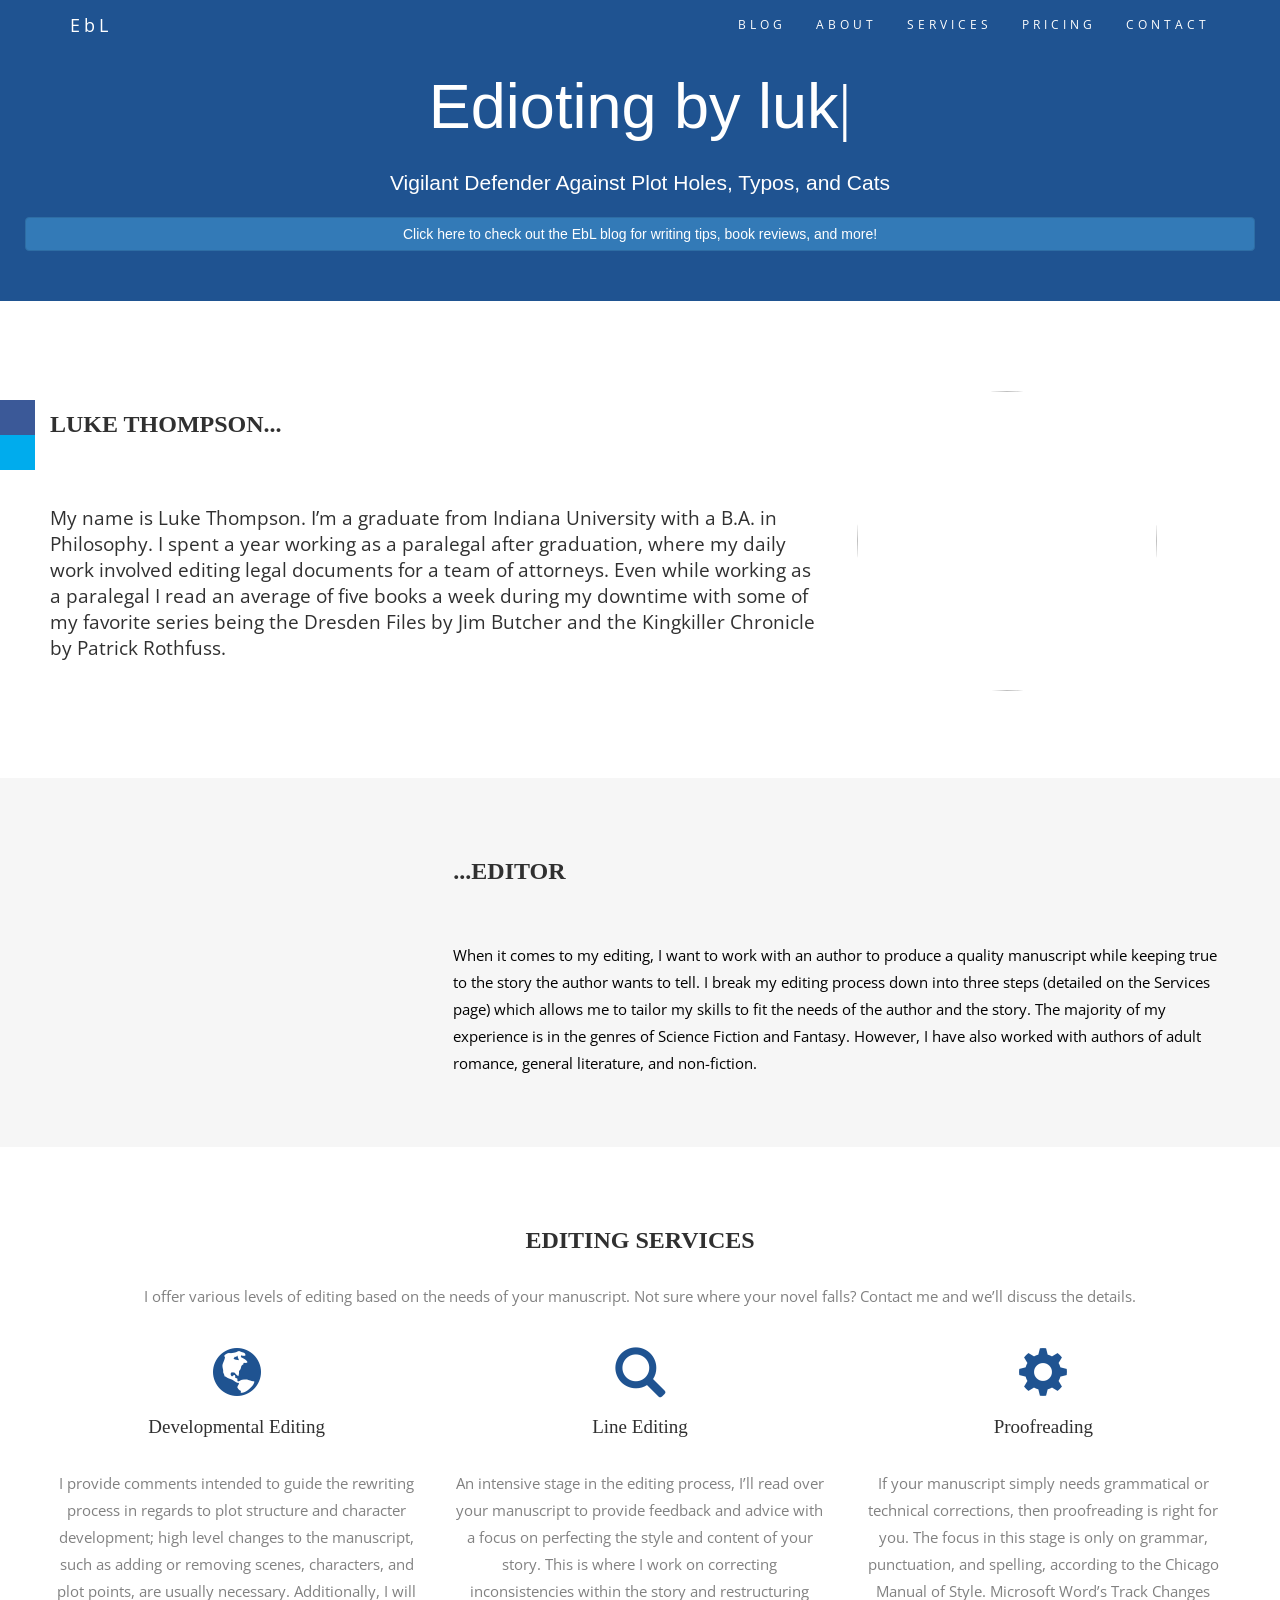
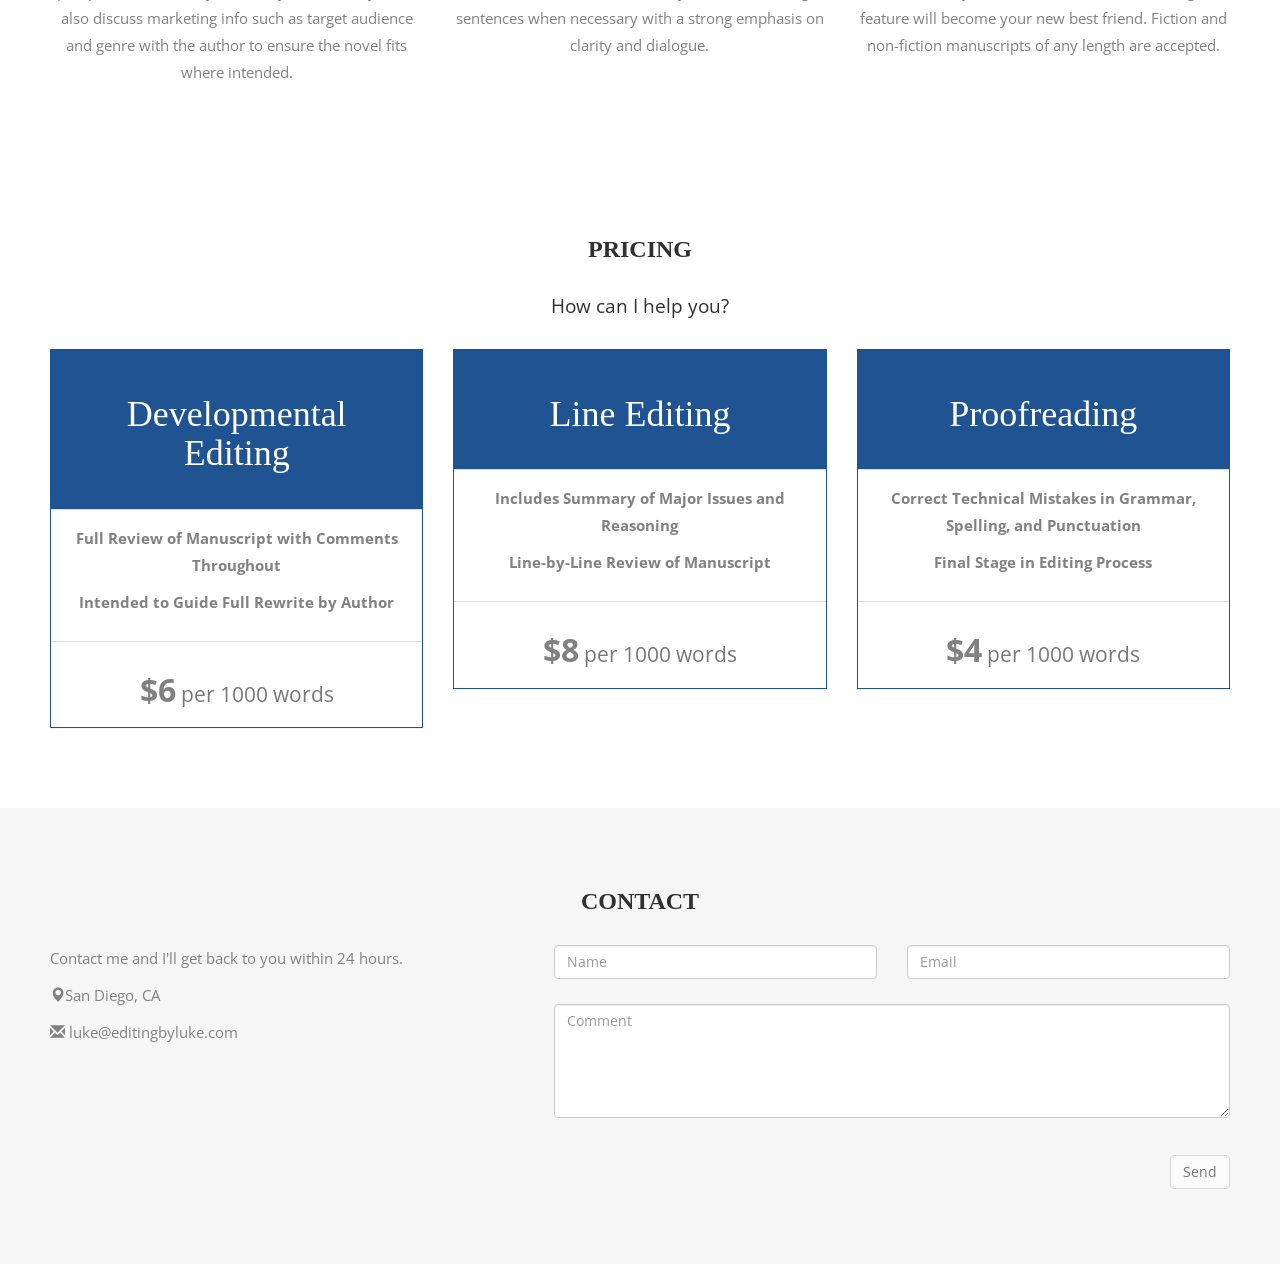
==== commit 5362fe16: "price change to developmental editing" ====
--- a/index.html
+++ b/index.html
@@ -171,7 +171,7 @@
                         <p><strong>Intended to Guide Full Rewrite by Author</strong></p>
                     </div>
                     <div class="panel-footer">
-                        <h3><strong>$5</strong><small> per 1000 words</small></h3>
+                        <h3><strong>$6</strong><small> per 1000 words</small></h3>
                     </div>
                 </div>
             </div>
@@ -219,7 +219,7 @@
             <div class="col-sm-7">
                 <form id="contact-form" method="post" action="sendmail.php" role="form">
                     <div class="messages"></div>
-                    <div class="hide-robot"><input name="firstname" type="text" id="firstname"></div>
+                    <div class="hide-robot"><input class="hide-robot form-control" placeholder="First Name" name="firstname" type="text" id="firstname"></div>
                     <div class="row">
                         <div class="col-sm-6 form-group">
                             <input class="form-control" id="name" name="name" placeholder="Name" type="text" required>
